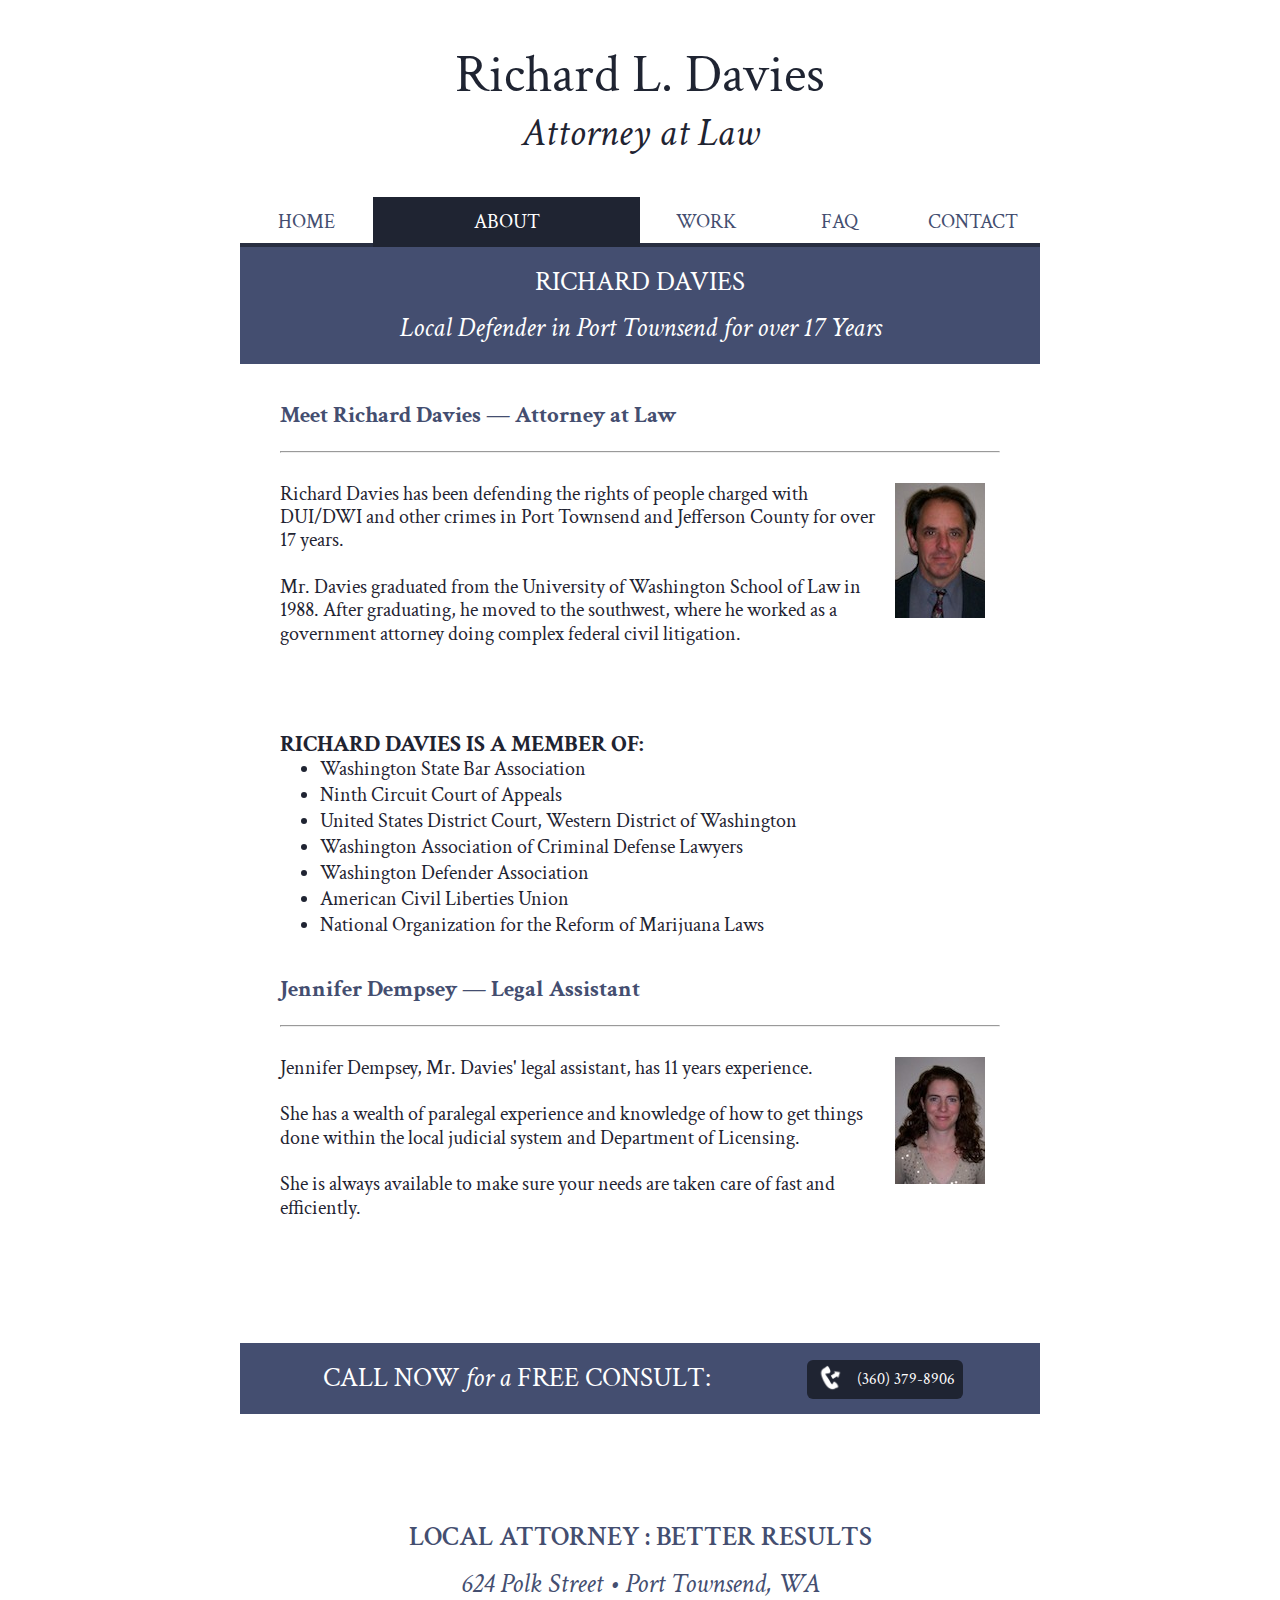
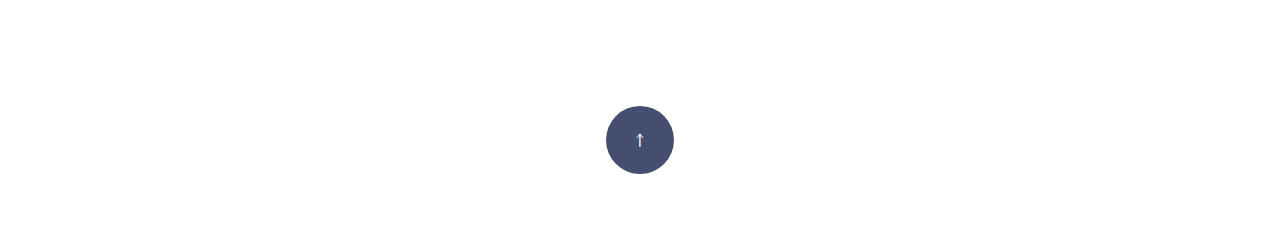
==== about.html @ 3762c8f2 "Initial commit" ====
<!DOCTYPE html>
<html>
  <head>
    <meta http-equiv="Content-Type" content="text/html" charset="UTF-8">
    <meta http-equiv="X-UA-Compatible" content="IE=edge,chrome=1">
    <!-- give the site a name-->
    <title>RICHARD DAVIES</title>
    
    <!-- describe the site a little bit-->
    <meta name="description" content="DUI, traffic, speeding and criminal defense attorney in Port Townsend, Jefferson County, Washington.">
    <meta name="keywords" content="Port Townsend, Jefferson County, Defense Attorney, DUI,  DWI, Felony, Misdemeanor, Speeding Ticket, Criminal Defense, Lawyer, Traffic infraction, Port Ludlow, Port Hadlock, Quilcene, Brinnon, Hood Canal, Discovery Bay, Gardiner">
    <meta name="viewport" content="width=device-width, minimum-scale=1, maximum-scale=1">
    
    <!-- google site verification-->
    <meta name="google-site-verification" content="6gIpgdpEoLOF6jKyO_S2IB-drtScha4IJb5CwUVDmBg">
    
    <!-- link to main stylesheet-->
    <link href='http://fonts.googleapis.com/css?family=Crimson+Text:400,400italic,600,600italic,700,700italic' rel='stylesheet' type='text/css'>
    <link rel="stylesheet" href="stylesheets/style.css">
  </head>
  <body>
    <div class="container">
      <!-- site banner header... thing...-->
      <header role="banner" class="row">
        <div class="wrapper">
          <h1>Richard L. Davies</h1>
          <h2>Attorney at Law</h2>
        </div>

        <!-- global navigation-->
        <nav role="navigation" class="row">
          <div class="action_button_wrapper mobile"><a href="tel:3603798906">
              <div class="action_button"><img src="images/phone.png"/>
                <p class="inline">(360) 379-8906</p>
              </div></a></div>
          <div class="action_button_wrapper mobile"><a href="https://www.google.com/maps/place/624+Polk+St/@48.116668,-122.7614219,17z">
              <div id="directions" class="action_button"><img src="images/map-pin.png"/>
                <p class="inline">DIRECTIONS</p>
              </div></a></div>
          <div id="nav-menu">
            <p>about</p>
            <img src="images/nav-menu.png"/>
          </div>
          <ul id="nav-list-mobile">
            <a href="index.html">
              <li class="col span_2">home</li>
            </a>
            <a href="work.html">
              <li class="col span_2">work</li>
            </a>
            <a href="faq.html">
              <li class="col span_2">faq</li>
            </a>
            <a href="contact.html">
              <li class="col span_2">contact</li>
            </a>
          </ul>
          <ul id="nav-list-desktop">
            <a href="index.html">
              <li class="col span_2">home</li>
            </a>
            <a href="about.html">
              <li class="col span_4 active">about</li>
            </a>
            <a href="work.html">
              <li class="col span_2">work</li>
            </a>
            <a href="faq.html">
              <li class="col span_2">faq</li>
            </a>
            <a href="contact.html">
              <li class="col span_2">contact</li>
            </a>
          </ul>
        </nav>
        <!-- page specific headers-->
        <div id="top" class="banner_wrapper">
          <h3>RICHARD DAVIES</h3>
          <h4>Local Defender in Port Townsend for over 17 Years</h4>
        </div>
      </header>
      <!-- main body content wrapper-->
      <main role="main" class="row">
        <!-- main body content-->

        <div class="wrapper">
          <section class="row">
            <div class="row">
              <h5>Meet Richard Davies — Attorney at Law</h5>
              <hr/>
            </div>
            <div class="col span_10">
              <p>Richard Davies has been defending the rights of people charged with DUI/DWI and other crimes in Port Townsend and Jefferson County for over 17 years.  </p>
              <p>Mr. Davies graduated from the University of Washington School of Law in 1988. After graduating, he moved to the southwest, where he worked as a government attorney doing complex federal civil litigation.</p>
            </div>
            <div class="avatar_wrapper col span_2"><img src="images/davies.jpg" class="avatar"/></div>
          </section>
        </div>
        <div class="wrapper">       
          <section class="row">
            <div class="col span_12">
              <h6>Richard Davies is a member of:</h6>
              <ul>
                <li>Washington State Bar Association</li>
                <li>Ninth Circuit Court of Appeals</li>
                <li>United States District Court, Western District of Washington</li>
                <li>Washington Association of Criminal Defense Lawyers</li>
                <li>Washington Defender Association</li>
                <li>American Civil Liberties Union</li>
                <li>National Organization for the Reform of Marijuana Laws</li>
              </ul>
            </div>
          </section>
        </div>
        <div class="wrapper">         
          <section class="row">
            <div class="row">
              <h5>Jennifer Dempsey — Legal Assistant</h5>
              <hr/>
            </div>
            <div class="col span_10">
              <p>Jennifer Dempsey, Mr. Davies' legal assistant, has 11 years experience.  </p>
              <p>She has a wealth of paralegal experience and knowledge of how to get things done within the local judicial system and Department of Licensing.  </p>
              <p>She is always available to make sure your needs are taken care of fast and efficiently.</p>
            </div>
            <div class="avatar_wrapper col span_2"><img src="images/jennifer.jpg" class="avatar"/></div>
          </section>
        </div>

        <!-- scripts-->
        <script src="javascripts/jquery-1.10.2.min.js"></script>
        <script type="text/javascript">
          $(document).ready(function() {
            $('a[href*=#]:not([href=#])').click(function() {
              if (location.pathname.replace(/^\//,'') == this.pathname.replace(/^\//,'') && location.hostname == this.hostname) {
              
                var target = $(this.hash);
                target = target.length ? target : $('[name=' + this.hash.slice(1) +']');
                if (target.length) {
                  $('html,body').animate({
                    scrollTop: target.offset().top
                  }, 500);
                  return false;
                }
              }
            });
          });
        </script>
        <script src="javascripts/dropdown.js"></script>
      </main>
      <!-- footer-->
      <footer role="footer" class="row">
        <section class="col span_12 clr banner_wrapper">
          <div class="col span_8">
            <h3>Call now <span class="exception">for a </span>Free Consult: </h3>
          </div>
          <div id="call_action_button" class="col span_4"><a href="tel:3603798906">
              <div class="action_button"><img src="images/phone.png">
                <p class="inline">(360) 379-8906</p>
              </div></a></div>
        </section>
        <section class="col span_12 clr">
          <div class="wrapper">
            <h3>LOCAL ATTORNEY : BETTER RESULTS</h3>
            <h4>624 Polk Street • Port Townsend, WA</h4>
          </div>
        </section>
        <section class="col span_12 clr">
          <div id="to-top_wrapper"><a id="to-top" href="#top">↑</a></div>
        </section>
      </footer>
    </div>
  </body>
</html>
---- stylesheets/style.css ----
/* ==========================================================================
 
 Table of Contents
 
 ========================================================================== */
/*

  0.  Ground zero
  1.  Typography
  2.  General
  3.  Navigation
  4.  Button wrapper
  5.  To-top button
  6.  Action button
  7.  Tools

*/

/* ==========================================================================
 0. Includes - Ground zero & responsive.css
 ========================================================================== */

/* import reset css */
@import url(normalize.css);
/* import responsive */
@import url(responsive.css);
/* ground zero */
* {
  margin: 0;
  padding: 0
}

/* ==========================================================================
 1. Typography
 ========================================================================== */

body {
  font: 20px "Crimson Text", serif !important;
  color: #1F2432;
  font-weight: 400;
  font-style: normal
}

/* type styles */
h1, h2, h3, h4 {
  text-rendering: optimizeLegibility;
  text-align: center
}

h1 {
  font-weight: 400;
  font-style: normal;
  font-size: 2.6667em;
  /* 48px */
  line-height: 1.3125em;
  /* 63px */
  margin-top: 0.4375em;
  margin-bottom: 0
}

h2 {
  font-weight: 400;
  font-style: italic;
  font-size: 2em;
  /* 36px */
  line-height: 1.1667em;
  /* 42px */
  margin-top: 0.5833em;
  margin-bottom: 0
}

h3 {
  font-weight: 600;
  font-style: normal;
  font-size: 1.3333em;
  /* 24px */
  line-height: 1.75em;
  /* 42px */
  margin-top: 0.875em;
  margin-bottom: 0;
  text-transform: uppercase;
  color: #444E70
}

h4 {
  font-weight: 400;
  font-style: italic;
  font-size: 1.3333em;
  /* 24px */
  line-height: 1.75em;
  /* 42px */
  margin-top: 0.875em;
  margin-bottom: 0;
  color: #444E70
}

h5 {
  font-weight: 700;
  font-style: normal;
  font-size: 1.1667em;
  /* 21px */
  line-height: 1em;
  /* 21px */
  margin-top: 1em;
  margin-bottom: 0;
  color: #444E70
}

h6 {
  font-weight: 700;
  font-style: normal;
  font-size: 1.1667em;
  /* 21px */
  line-height: 1em;
  /* 21px */
  margin-top: 1em;
  margin-bottom: 0;
  text-transform: uppercase
}

/* fixes leading for headers */
h1 + h2,
h3 + h4,
section > h5 {
  margin-top: 0;
}

p {
  font-size: 1em;
  /* 18px */
  line-height: 1.1667em;
  /* 21px */
  margin: 0 0 1.1667em 0;
  color: #1F2432
}

/* extras */
a {
  color: #444E70;
  text-decoration: none
}

p a, li a {
  color: #1F2432;
  text-decoration: underline;
  text-transform: uppercase;
  font-size: 0.75em
}

em {
  font-style: italic
}

strong {
  font-weight: bold
}

span.exception {
  text-transform: lowercase;
  font-style: italic
}

hr {
  margin-top: 1.1667em;
  /* 21px */
  margin-bottom: 1.5em;
  /* 21px */
}

/* colors phone number links #fff */
span.gc-cs-link {
  color: inherit;
  font-style: inherit;
  font-weight: inherit;
  line-height: inherit;
  text-decoration: none
}

.button span.gc-cs-link {
  color: #fff;
  font-weight: inherit;
  font-style: normal;
  text-decoration: none
}

/* ==========================================================================
 2. General styles
 ========================================================================== */

/* overall verticle spacing between elements */
header, footer, main, .wrapper, section, article {
  margin-top: 2em;
  margin-bottom: 1em
}

/* wrapper provides left and right margins */
.wrapper {
  margin-right: 2em;
  margin-left: 2em
}

/* list styles */
ul li, ol li {
  margin-right: 1em;
  margin-left: 2em
}

/* reset nav ul li */
nav ul li {
  margin-right: 0;
  margin-left: 0
}

/* avatar */
.avatar {
  text-align: center;
  width: 90px;
  height: auto !important
}

.avatar_wrapper {
  text-align: center;
  margin: auto
}

/* ==========================================================================
 3. Navigation styles
 ========================================================================== */

/* element styles */
nav {
  margin-top: 2em;
  margin-bottom: 0;
  text-align: center;
}

nav a li {
  text-align: center;
  text-transform: uppercase;
  display: inline;
  padding: 12px;
  background: #fff;
  color: #444E70;
  -moz-box-shadow: inset 0 -4px #282E41;
  -webkit-box-shadow: inset 0 -4px #282E41;
  box-shadow: inset 0 -4px #282E41;
}

nav a li:hover {
  background: #4C587E;
  color: white;
  -moz-box-shadow: inset 0 -4px #31394F;
  -webkit-box-shadow: inset 0 -4px #31394F;
  box-shadow: inset 0 -4px #31394F
}

nav a li:active {
  background: #1F2432;
  -moz-box-shadow: inset 0 2px #181C26;
  -webkit-box-shadow: inset 0 2px #181C26;
  box-shadow: inset 0 2px #181C26
}

nav a li.active {
  background: #1F2432;
  color: white;
  -moz-box-shadow: inset 0 -4px #1F2432;
  -webkit-box-shadow: inset 0 -4px #1F2432;
  box-shadow: inset 0 -4px #1F2432
}

/* ==========================================================================
 4. Button wrapper styles
 ========================================================================== */

.banner_wrapper {
  background-color: #444E70;
  color: #fff;
  padding: 12px 32px;
}

.banner_wrapper h3 {
  color: #fff;
  font-family: "Crimson Text" !important;
  font-weight: 400;
  margin-top: 0
}

.banner_wrapper h4 {
  color: #fff;
}

/* ==========================================================================
 5. To-top button
 ========================================================================== */
#to-top_wrapper {
  margin: 2em;
  text-align: center
}

#to-top {
  margin: auto;
  background: #444E70;
  color: #fff;
  padding: 21px 30px;
  -moz-border-radius: 100%;
  -webkit-border-radius: 100%;
  border-radius: 100%;
}

#to-top:hover {
  background: #1F2432;
}

/* ==========================================================================
 6. Action button
 ========================================================================== */

.action_button_wrapper {
  display: inline;
  margin: 8px 0;
}

.action_button {
  background: #1F2432;
  border-radius: 6px;
  padding: 5px 8px 8px;
  width: 170px;
  margin: 44px 4px;
  cursor: pointer;
  display: inherit;
}

.action_button > img {
  position: relative;
  z-index: 1;
  height: auto !important;
  width: 30px;
  padding: 1px 0 3px;
  margin: 0 8px 0 0;
  display: inline;
  vertical-align: middle;
}

#directions > img {
  width: 22px;
}

#call_action_button {
  text-align: center;
  margin-top: 8px;
}

.action_button > p {
  color: #fff;
  font-size: 16px;
}

/* ==========================================================================
 7. Tools
 ========================================================================== */


.inline {
  display: inline;
}


nav > #nav-menu, #nav-list-mobile, .mobile {
  display: none;
}


@media ( max-width : 768px ) {

  #nav-list-desktop {
    display: none;
  }

  .mobile {
    display: inline;
  }

  #nav-list-mobile .active {
    display: none;
  }

  nav > #nav-menu {
    display: block;
    background: #1F2431;
    color: #fff;
    padding: 16px 8px;
    margin-top: 18px;
    text-align: center;
  }

  #nav-menu > p {
    color: inherit;
    display: inline;
    vertical-align: middle;
    text-transform: uppercase;
  }

  #nav-menu > img {
    width: 22px;
    height: auto !important;
    margin: 0 15px 0 30px;
    vertical-align: middle;
    position: absolute;
    right: 15px;
    padding-top: 6px;
    
  }

  /* thin the bottom line on links */
  nav a li {
    -moz-box-shadow: inset 0 -2px #282E41;
    -webkit-box-shadow: inset 0 -2px #282E41;
    box-shadow: inset 0 -2px #282E41;
  }

}
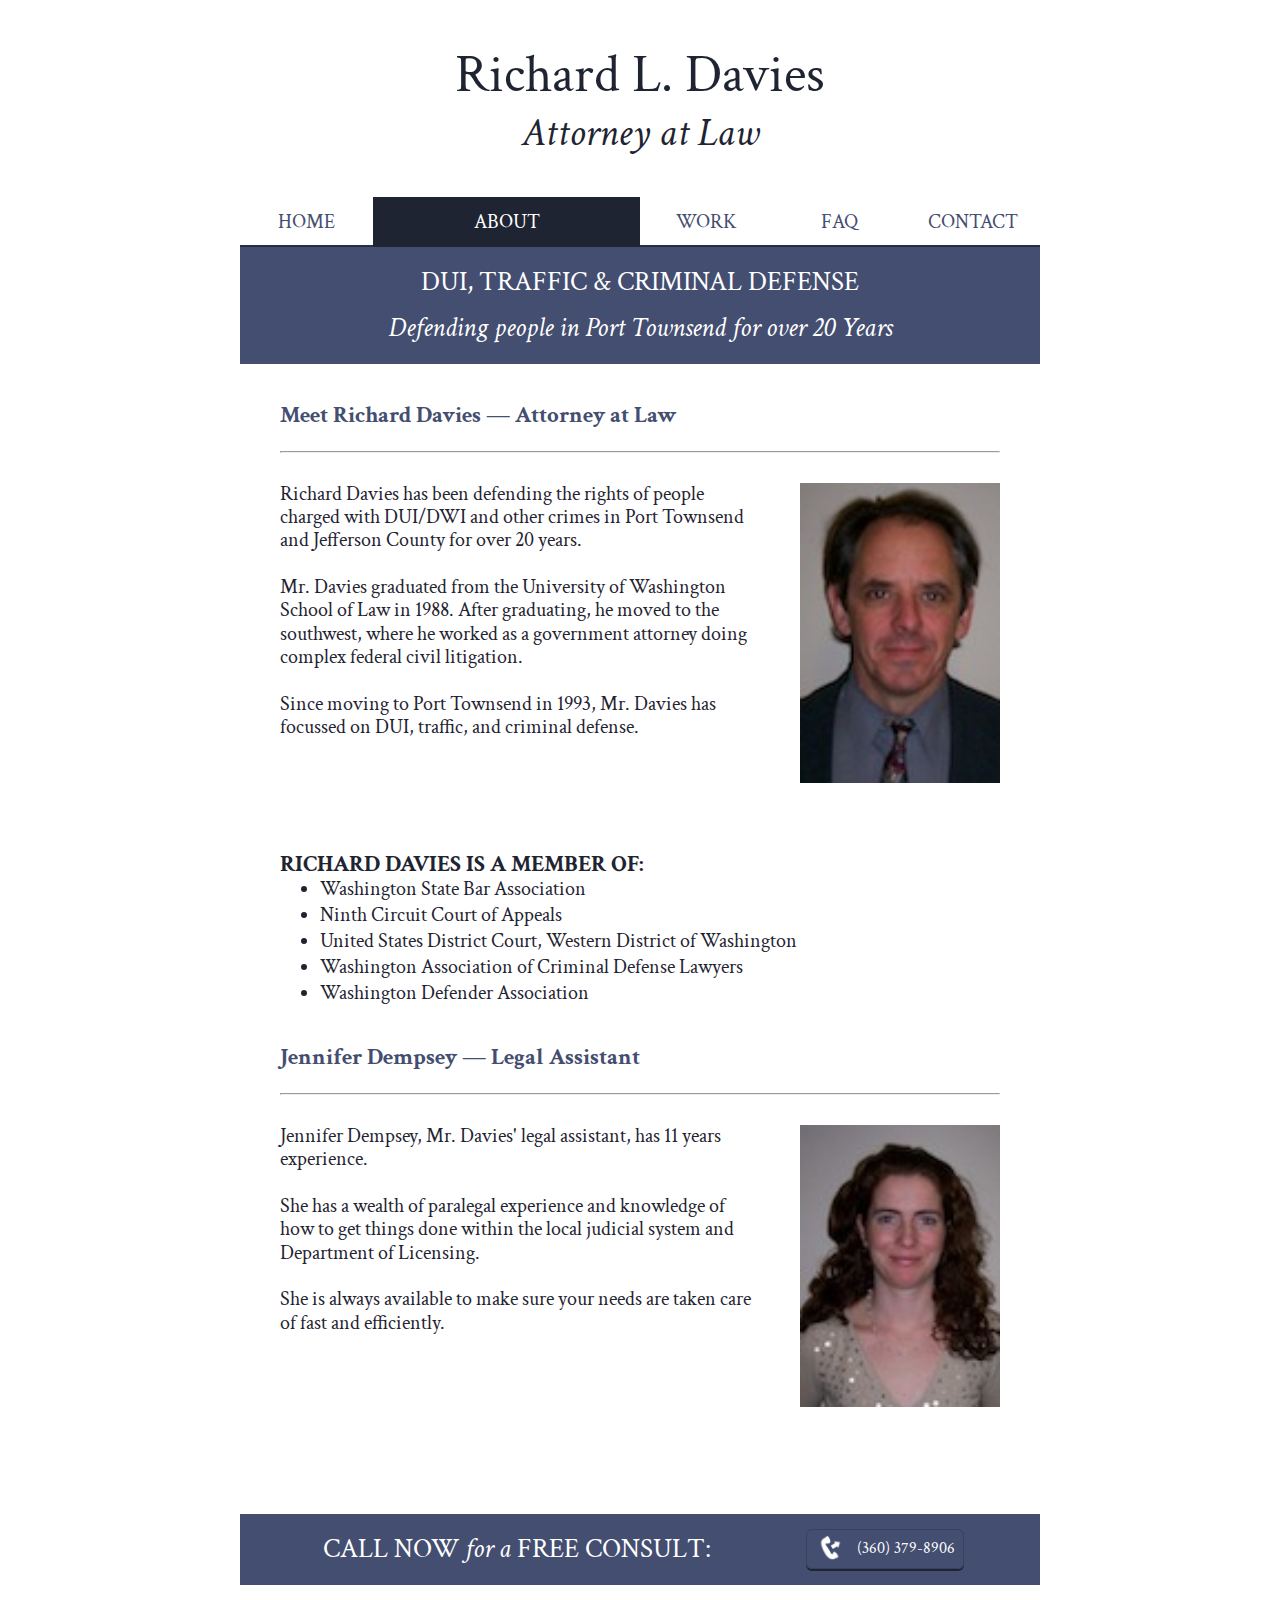
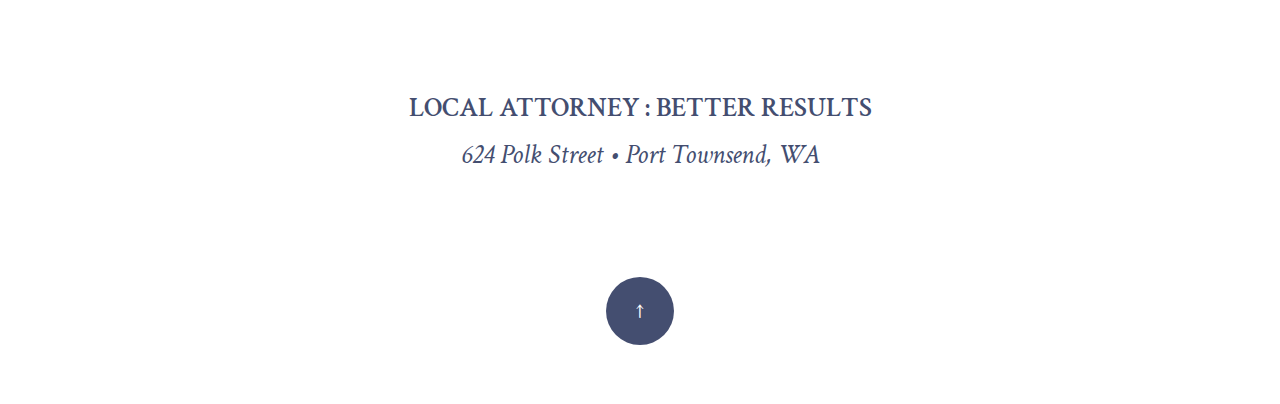
==== commit 1b9edfa2: "Add photos to contact" ====
--- a/about.html
+++ b/about.html
@@ -75,8 +75,8 @@
         </nav>
         <!-- page specific headers-->
         <div id="top" class="banner_wrapper">
-          <h3>RICHARD DAVIES</h3>
-          <h4>Local Defender in Port Townsend for over 17 Years</h4>
+          <h3>DUI, TRAFFIC & CRIMINAL DEFENSE</h3>
+          <h4>Defending people in Port Townsend for over 20 Years</h4>
         </div>
       </header>
       <!-- main body content wrapper-->
@@ -89,11 +89,12 @@
               <h5>Meet Richard Davies — Attorney at Law</h5>
               <hr/>
             </div>
-            <div class="col span_10">
-              <p>Richard Davies has been defending the rights of people charged with DUI/DWI and other crimes in Port Townsend and Jefferson County for over 17 years.  </p>
+            <div class="col span_8">
+              <p>Richard Davies has been defending the rights of people charged with DUI/DWI and other crimes in Port Townsend and Jefferson County for over 20 years.  </p>
               <p>Mr. Davies graduated from the University of Washington School of Law in 1988. After graduating, he moved to the southwest, where he worked as a government attorney doing complex federal civil litigation.</p>
+              <p>Since moving to Port Townsend in 1993, Mr. Davies has focussed on DUI, traffic, and criminal defense.</p>
             </div>
-            <div class="avatar_wrapper col span_2"><img src="images/davies.jpg" class="avatar"/></div>
+            <div class="avatar_wrapper col span_4"><img src="images/davies.jpg" class="avatar"/></div>
           </section>
         </div>
         <div class="wrapper">       
@@ -106,8 +107,6 @@
                 <li>United States District Court, Western District of Washington</li>
                 <li>Washington Association of Criminal Defense Lawyers</li>
                 <li>Washington Defender Association</li>
-                <li>American Civil Liberties Union</li>
-                <li>National Organization for the Reform of Marijuana Laws</li>
               </ul>
             </div>
           </section>
@@ -118,16 +117,16 @@
               <h5>Jennifer Dempsey — Legal Assistant</h5>
               <hr/>
             </div>
-            <div class="col span_10">
+            <div class="col span_8">
               <p>Jennifer Dempsey, Mr. Davies' legal assistant, has 11 years experience.  </p>
               <p>She has a wealth of paralegal experience and knowledge of how to get things done within the local judicial system and Department of Licensing.  </p>
               <p>She is always available to make sure your needs are taken care of fast and efficiently.</p>
             </div>
-            <div class="avatar_wrapper col span_2"><img src="images/jennifer.jpg" class="avatar"/></div>
+            <div class="avatar_wrapper col span_4"><img src="images/jennifer.jpg" class="avatar"/></div>
           </section>
         </div>
 
-        <!-- scripts-->
+        <!-- scripts -->
         <script src="javascripts/jquery-1.10.2.min.js"></script>
         <script type="text/javascript">
           $(document).ready(function() {
@@ -144,9 +143,18 @@
                 }
               }
             });
+            $( "#nav-menu" ).click(function() {
+              if ( $( "#nav-list-mobile" ).is( ":hidden" ) ) {
+                $( "#nav-list-mobile" ).slideDown("fast");
+              } else {
+                $( "#nav-list-mobile" ).slideUp("fast");
+              }
+            });
+            $( window ).resize(function() {
+              $( "#nav-list-mobile" ).slideUp( "fast" );
+            });
           });
         </script>
-        <script src="javascripts/dropdown.js"></script>
       </main>
       <!-- footer-->
       <footer role="footer" class="row">
--- a/stylesheets/style.css
+++ b/stylesheets/style.css
@@ -211,15 +211,22 @@
   margin-left: 0
 }
 
+.photo {
+  max-width: 350px;
+  width: 100%;
+  padding: 5px 0;
+}
+
 /* avatar */
 .avatar {
   text-align: center;
-  width: 90px;
+  width: 100%;
+  max-width: 200px;
   height: auto !important
 }
 
 .avatar_wrapper {
-  text-align: center;
+  text-align: right;
   margin: auto
 }
 
@@ -241,17 +248,17 @@
   padding: 12px;
   background: #fff;
   color: #444E70;
-  -moz-box-shadow: inset 0 -4px #282E41;
-  -webkit-box-shadow: inset 0 -4px #282E41;
-  box-shadow: inset 0 -4px #282E41;
+  -moz-box-shadow: inset 0 -2px #282E41;
+  -webkit-box-shadow: inset 0 -2px #282E41;
+  box-shadow: inset 0 -2px #282E41;
 }
 
 nav a li:hover {
   background: #4C587E;
   color: white;
-  -moz-box-shadow: inset 0 -4px #31394F;
-  -webkit-box-shadow: inset 0 -4px #31394F;
-  box-shadow: inset 0 -4px #31394F
+  -moz-box-shadow: inset 0 -2px #31394F;
+  -webkit-box-shadow: inset 0 -2px #31394F;
+  box-shadow: inset 0 -2px #31394F
 }
 
 nav a li:active {
@@ -322,13 +329,15 @@
 }
 
 .action_button {
-  background: #1F2432;
+  background: #444E70;
   border-radius: 6px;
-  padding: 5px 8px 8px;
+  padding: 4px 8px 8px;
+  border: 1px solid #39415E;
   width: 170px;
   margin: 44px 4px;
   cursor: pointer;
   display: inherit;
+  box-shadow: 0 2px #1F2432;
 }
 
 .action_button > img {
@@ -336,10 +345,9 @@
   z-index: 1;
   height: auto !important;
   width: 30px;
-  padding: 1px 0 3px;
   margin: 0 8px 0 0;
   display: inline;
-  vertical-align: middle;
+  vertical-align: text-top;
 }
 
 #directions > img {
@@ -405,11 +413,15 @@
     width: 22px;
     height: auto !important;
     margin: 0 15px 0 30px;
-    vertical-align: middle;
+    vertical-align: baseline;
     position: absolute;
     right: 15px;
-    padding-top: 6px;
+    padding-top: 8px;
     
+  }
+  
+  .avatar_wrapper {
+    text-align: center;
   }
 
   /* thin the bottom line on links */
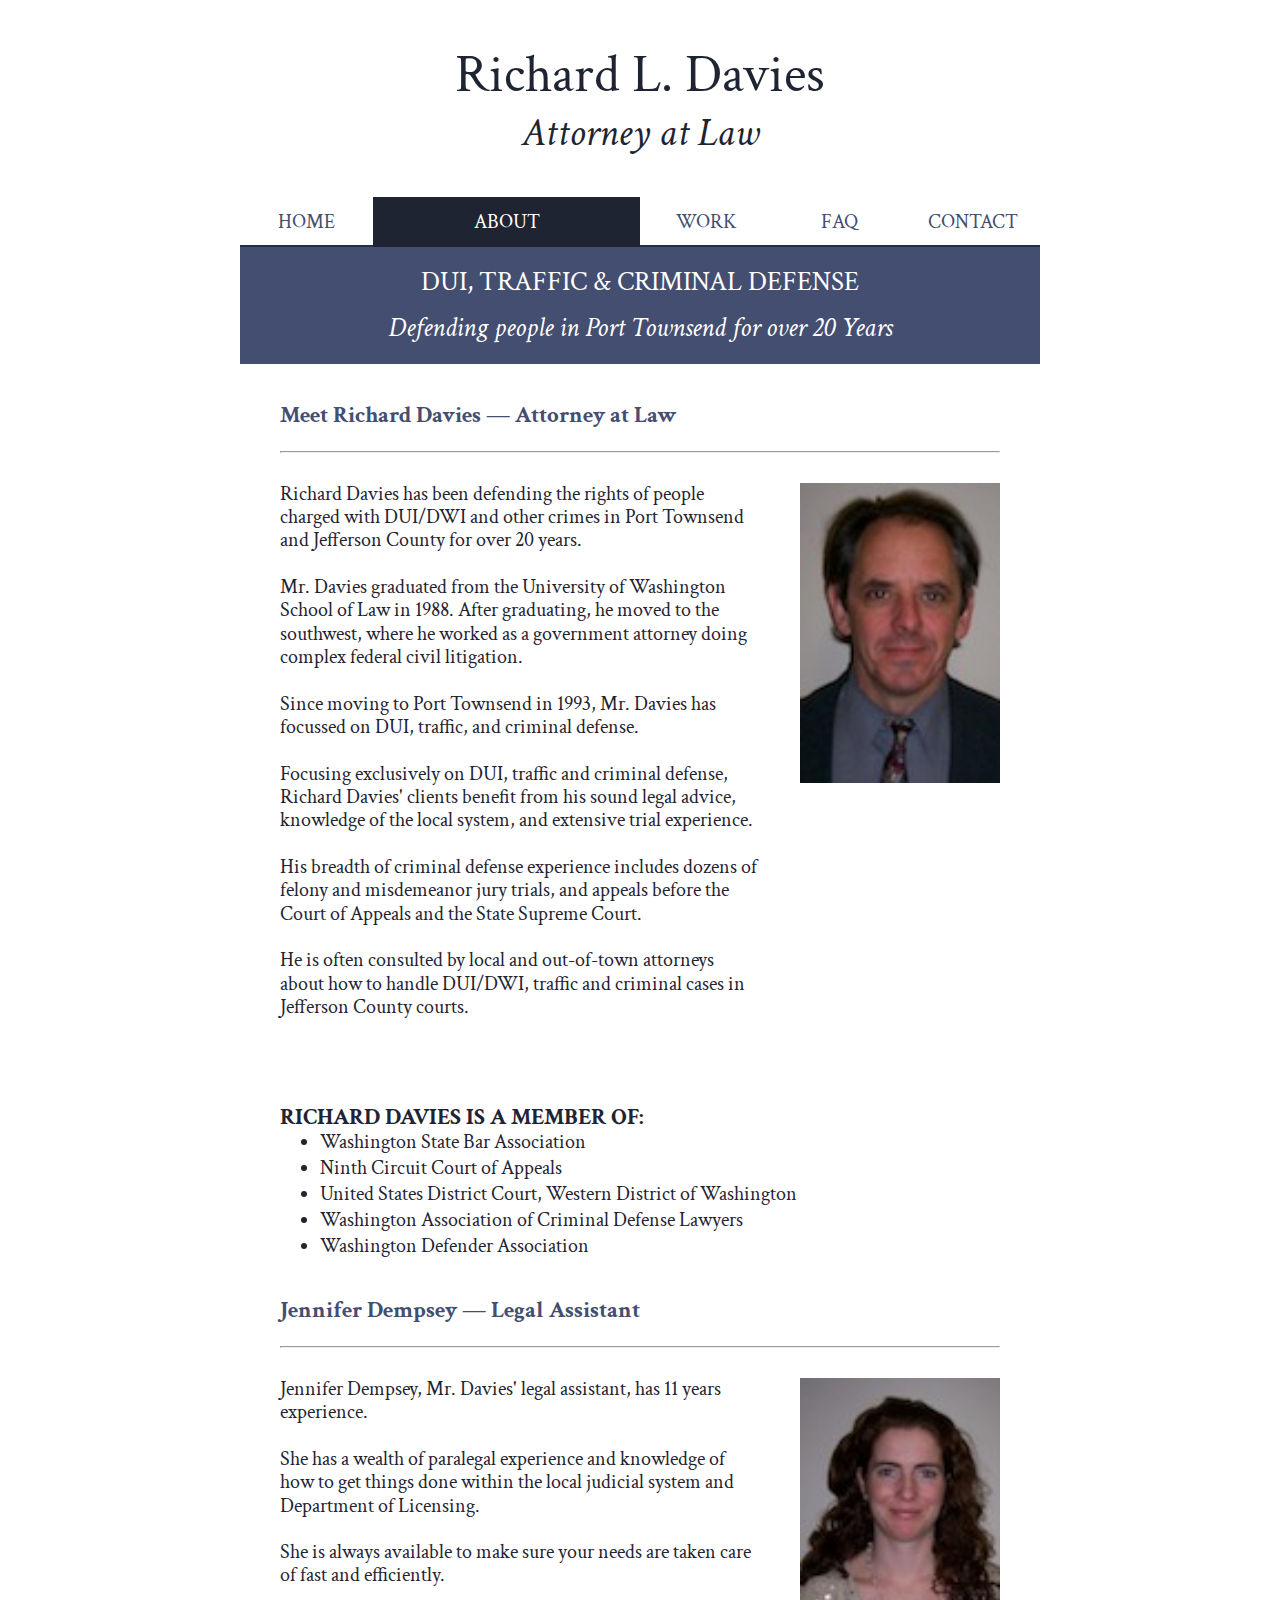
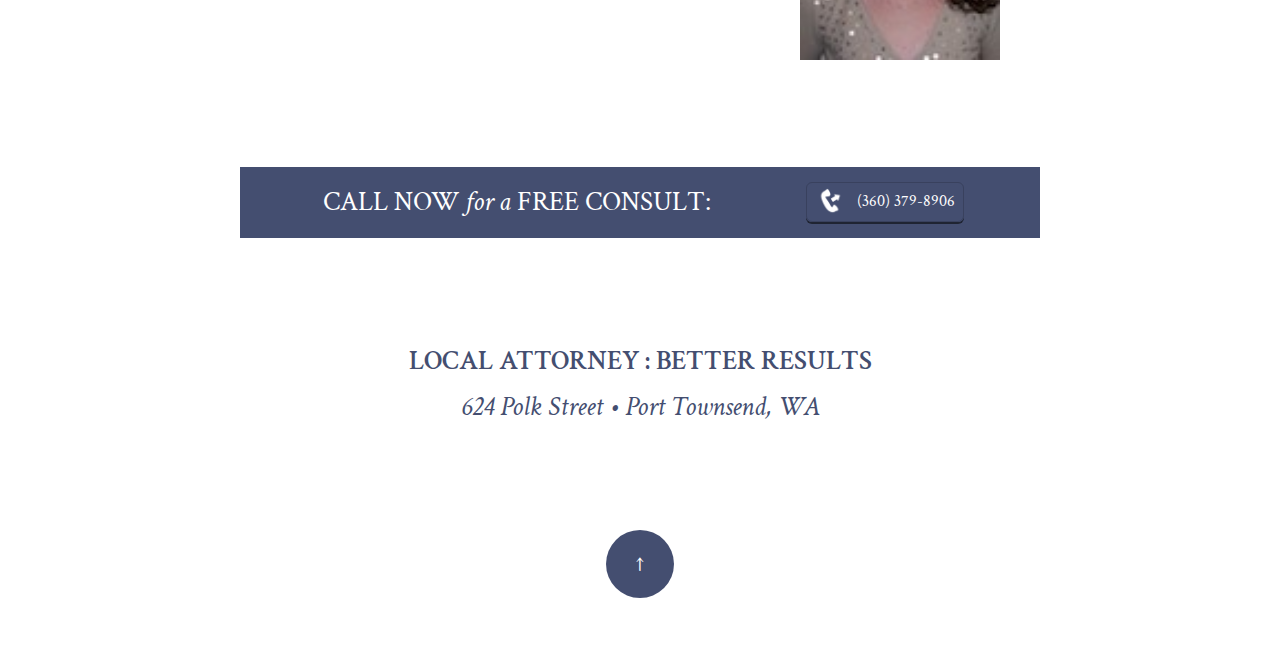
==== commit 27f8a9e5: "Update work to about" ====
--- a/about.html
+++ b/about.html
@@ -93,6 +93,9 @@
               <p>Richard Davies has been defending the rights of people charged with DUI/DWI and other crimes in Port Townsend and Jefferson County for over 20 years.  </p>
               <p>Mr. Davies graduated from the University of Washington School of Law in 1988. After graduating, he moved to the southwest, where he worked as a government attorney doing complex federal civil litigation.</p>
               <p>Since moving to Port Townsend in 1993, Mr. Davies has focussed on DUI, traffic, and criminal defense.</p>
+              <p>Focusing exclusively on DUI, traffic and criminal defense, Richard Davies' clients benefit from his sound legal advice, knowledge of the local system, and extensive trial experience.</p>
+              <p>His breadth of criminal defense experience includes dozens of felony and misdemeanor jury trials, and appeals before the Court of Appeals and the State Supreme Court.  </p>
+              <p>He is often consulted by local and out-of-town attorneys about how to handle DUI/DWI, traffic and criminal cases in Jefferson County courts.</p>
             </div>
             <div class="avatar_wrapper col span_4"><img src="images/davies.jpg" class="avatar"/></div>
           </section>
--- a/stylesheets/style.css
+++ b/stylesheets/style.css
@@ -217,6 +217,12 @@
   padding: 5px 0;
 }
 
+.regular_link {
+  text-transform: none;
+  font-size: 1em;
+  font-weight: 400;
+}
+
 /* avatar */
 .avatar {
   text-align: center;
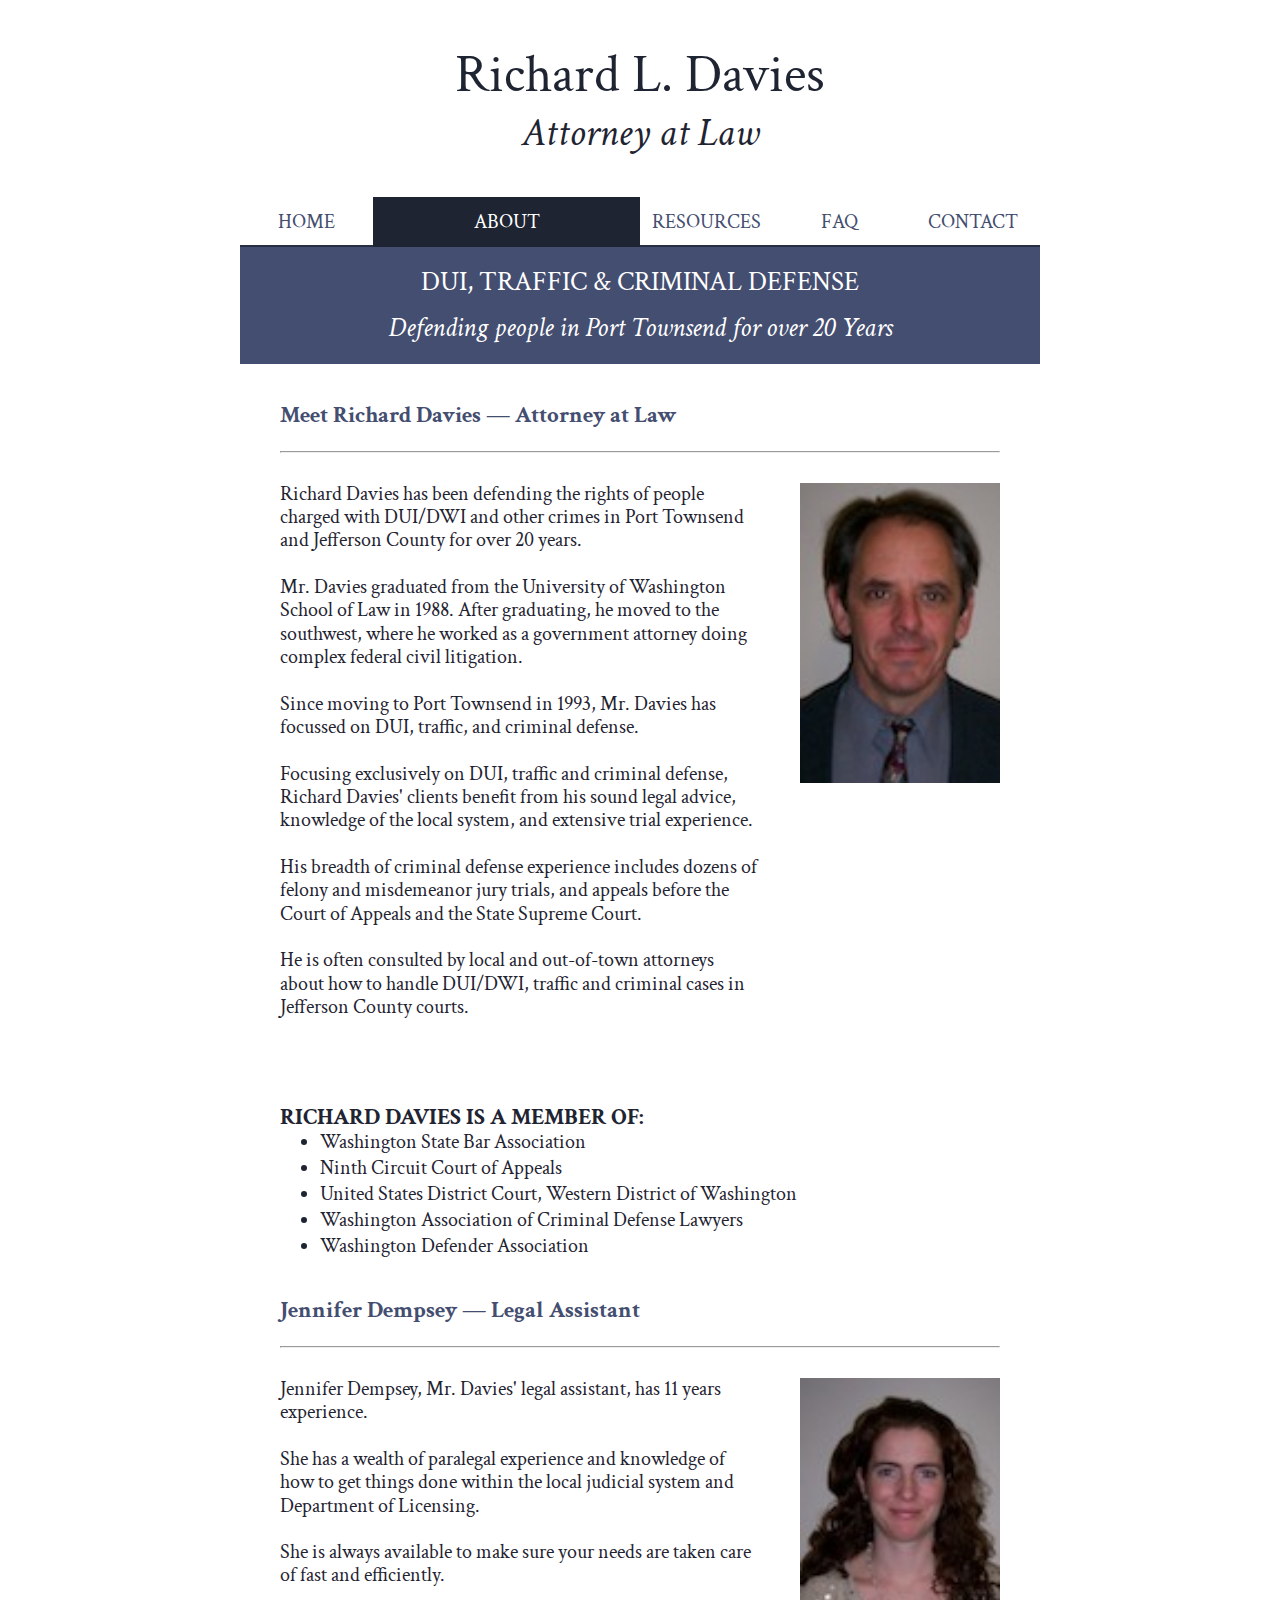
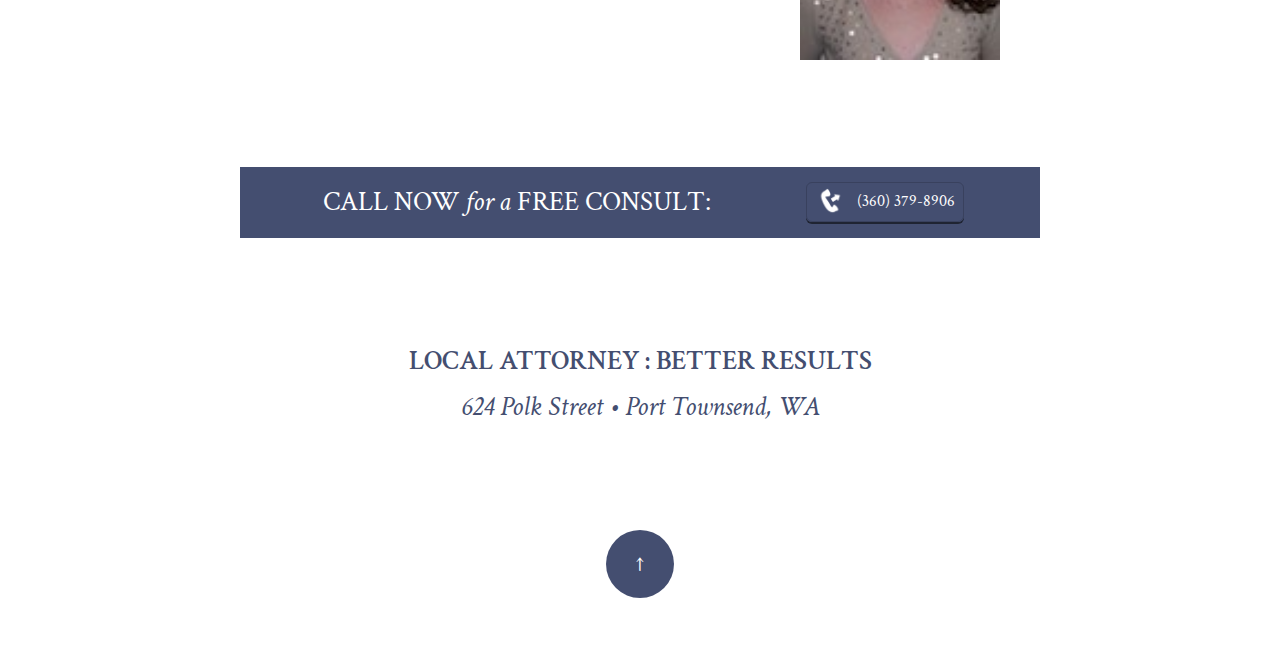
==== commit 13df9857: "Add 'Resources' page, and update all other pages to work with it" ====
--- a/about.html
+++ b/about.html
@@ -45,8 +45,8 @@
             <a href="index.html">
               <li class="col span_2">home</li>
             </a>
-            <a href="work.html">
-              <li class="col span_2">work</li>
+            <a href="resources.html">
+              <li class="col span_2">resources</li>
             </a>
             <a href="faq.html">
               <li class="col span_2">faq</li>
@@ -62,8 +62,8 @@
             <a href="about.html">
               <li class="col span_4 active">about</li>
             </a>
-            <a href="work.html">
-              <li class="col span_2">work</li>
+            <a href="resources.html">
+              <li class="col span_2">resources</li>
             </a>
             <a href="faq.html">
               <li class="col span_2">faq</li>
@@ -75,7 +75,7 @@
         </nav>
         <!-- page specific headers-->
         <div id="top" class="banner_wrapper">
-          <h3>DUI, TRAFFIC & CRIMINAL DEFENSE</h3>
+          <h3>DUI, TRAFFIC &amp; CRIMINAL DEFENSE</h3>
           <h4>Defending people in Port Townsend for over 20 Years</h4>
         </div>
       </header>
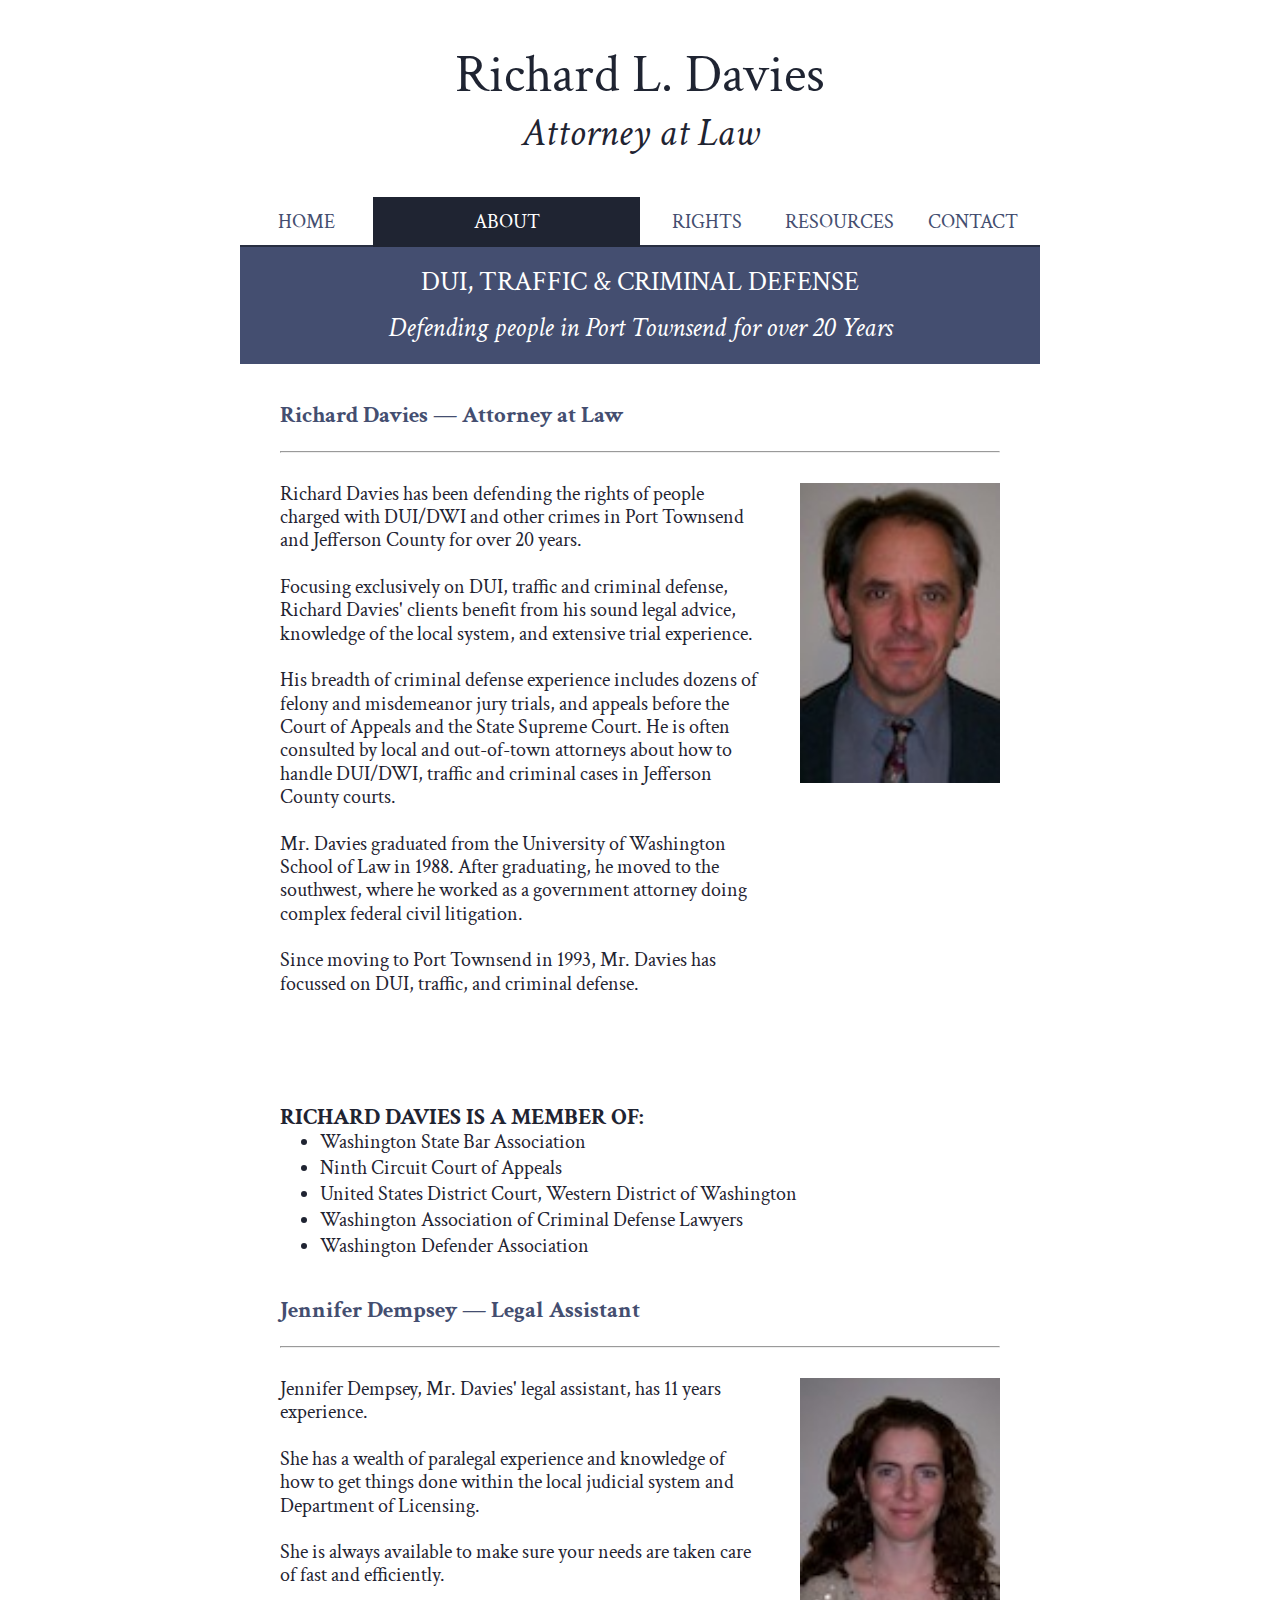
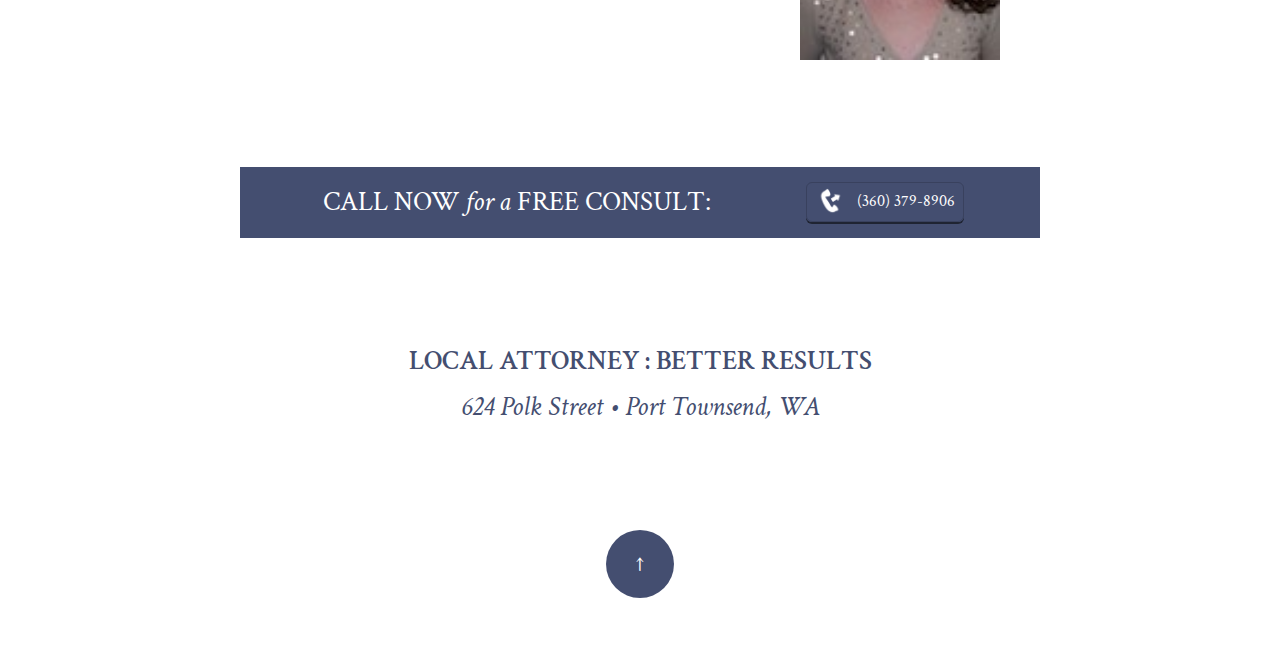
==== commit 30df80c0: "Major updates" ====
--- a/about.html
+++ b/about.html
@@ -45,11 +45,11 @@
             <a href="index.html">
               <li class="col span_2">home</li>
             </a>
+            <a href="rights.html">
+              <li class="col span_2">rights</li>
+            </a>
             <a href="resources.html">
               <li class="col span_2">resources</li>
-            </a>
-            <a href="faq.html">
-              <li class="col span_2">faq</li>
             </a>
             <a href="contact.html">
               <li class="col span_2">contact</li>
@@ -62,11 +62,11 @@
             <a href="about.html">
               <li class="col span_4 active">about</li>
             </a>
+            <a href="rights.html">
+              <li class="col span_2">rights</li>
+            </a>
             <a href="resources.html">
               <li class="col span_2">resources</li>
-            </a>
-            <a href="faq.html">
-              <li class="col span_2">faq</li>
             </a>
             <a href="contact.html">
               <li class="col span_2">contact</li>
@@ -86,16 +86,17 @@
         <div class="wrapper">
           <section class="row">
             <div class="row">
-              <h5>Meet Richard Davies — Attorney at Law</h5>
+              <h5>Richard Davies — Attorney at Law</h5>
               <hr/>
             </div>
             <div class="col span_8">
-              <p>Richard Davies has been defending the rights of people charged with DUI/DWI and other crimes in Port Townsend and Jefferson County for over 20 years.  </p>
+              <p>Richard Davies has been defending the rights of people charged with DUI/DWI and other crimes in Port Townsend and Jefferson County for over 20 years.</p>
+              <p>Focusing exclusively on DUI, traffic and criminal defense, Richard Davies' clients benefit from his sound legal advice, knowledge of the local system, and extensive trial experience.</p>
+              <p>His breadth of criminal defense experience includes dozens of felony and misdemeanor jury trials, and appeals before the Court of Appeals and the State Supreme Court. He is often consulted by local and out-of-town attorneys about how to handle DUI/DWI, traffic and criminal cases in Jefferson County courts.</p>
               <p>Mr. Davies graduated from the University of Washington School of Law in 1988. After graduating, he moved to the southwest, where he worked as a government attorney doing complex federal civil litigation.</p>
               <p>Since moving to Port Townsend in 1993, Mr. Davies has focussed on DUI, traffic, and criminal defense.</p>
-              <p>Focusing exclusively on DUI, traffic and criminal defense, Richard Davies' clients benefit from his sound legal advice, knowledge of the local system, and extensive trial experience.</p>
-              <p>His breadth of criminal defense experience includes dozens of felony and misdemeanor jury trials, and appeals before the Court of Appeals and the State Supreme Court.  </p>
-              <p>He is often consulted by local and out-of-town attorneys about how to handle DUI/DWI, traffic and criminal cases in Jefferson County courts.</p>
+
+
             </div>
             <div class="avatar_wrapper col span_4"><img src="images/davies.jpg" class="avatar"/></div>
           </section>
--- a/stylesheets/style.css
+++ b/stylesheets/style.css
@@ -113,7 +113,7 @@
   /* 21px */
   line-height: 1em;
   /* 21px */
-  margin-top: 1em;
+  margin-top: 2em;
   margin-bottom: 0;
   text-transform: uppercase
 }
